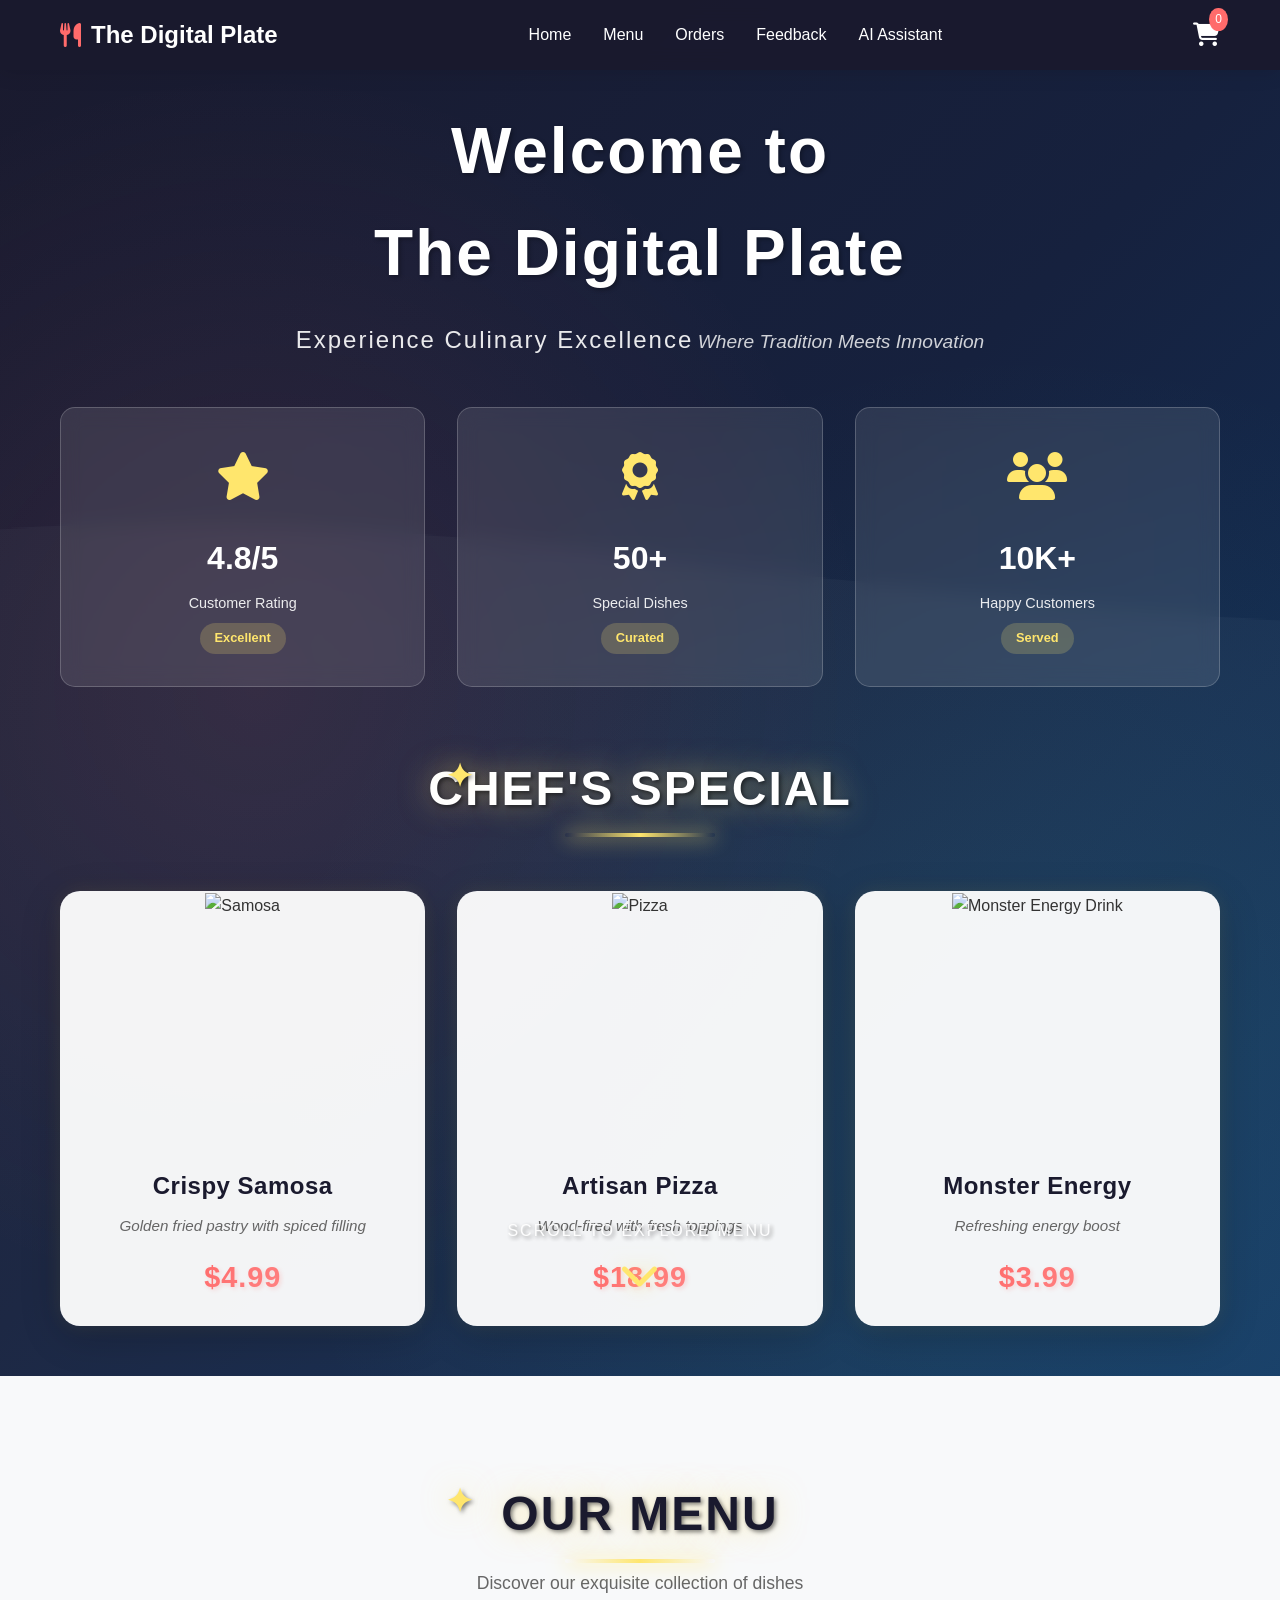
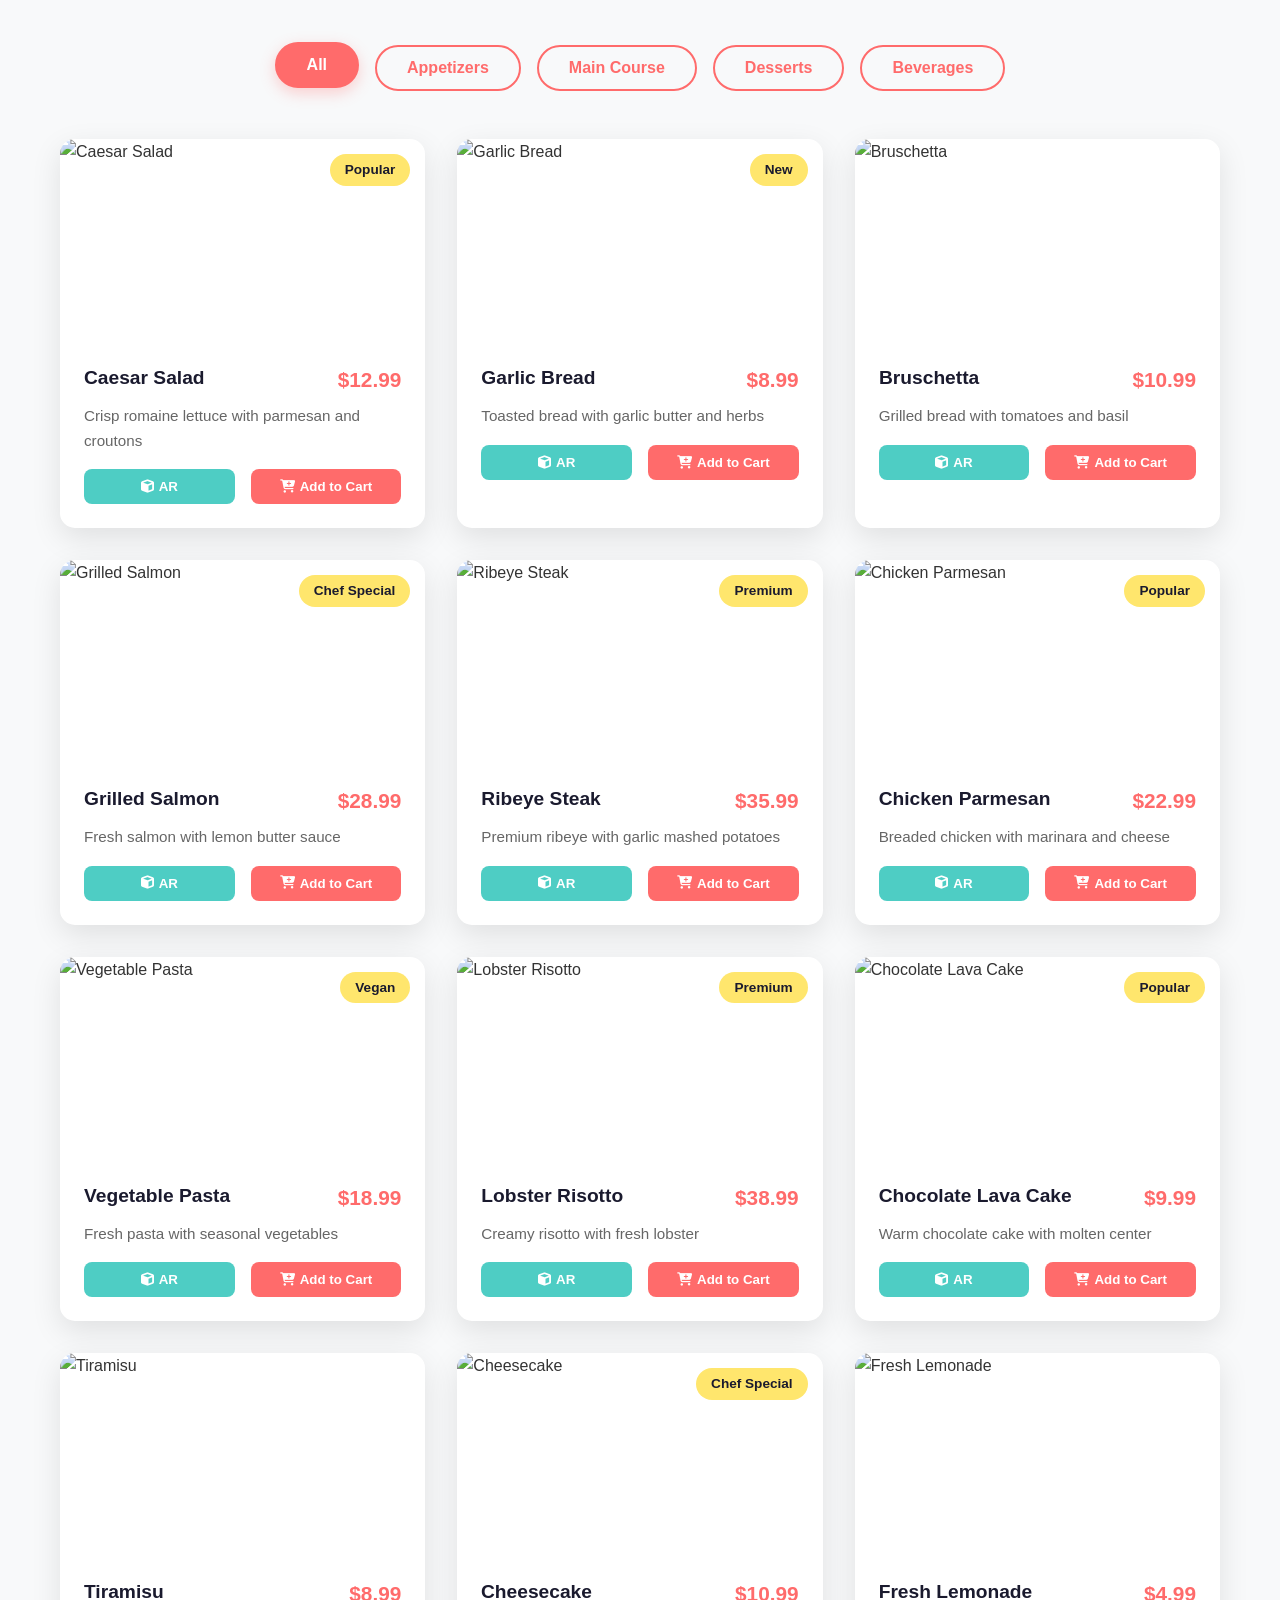
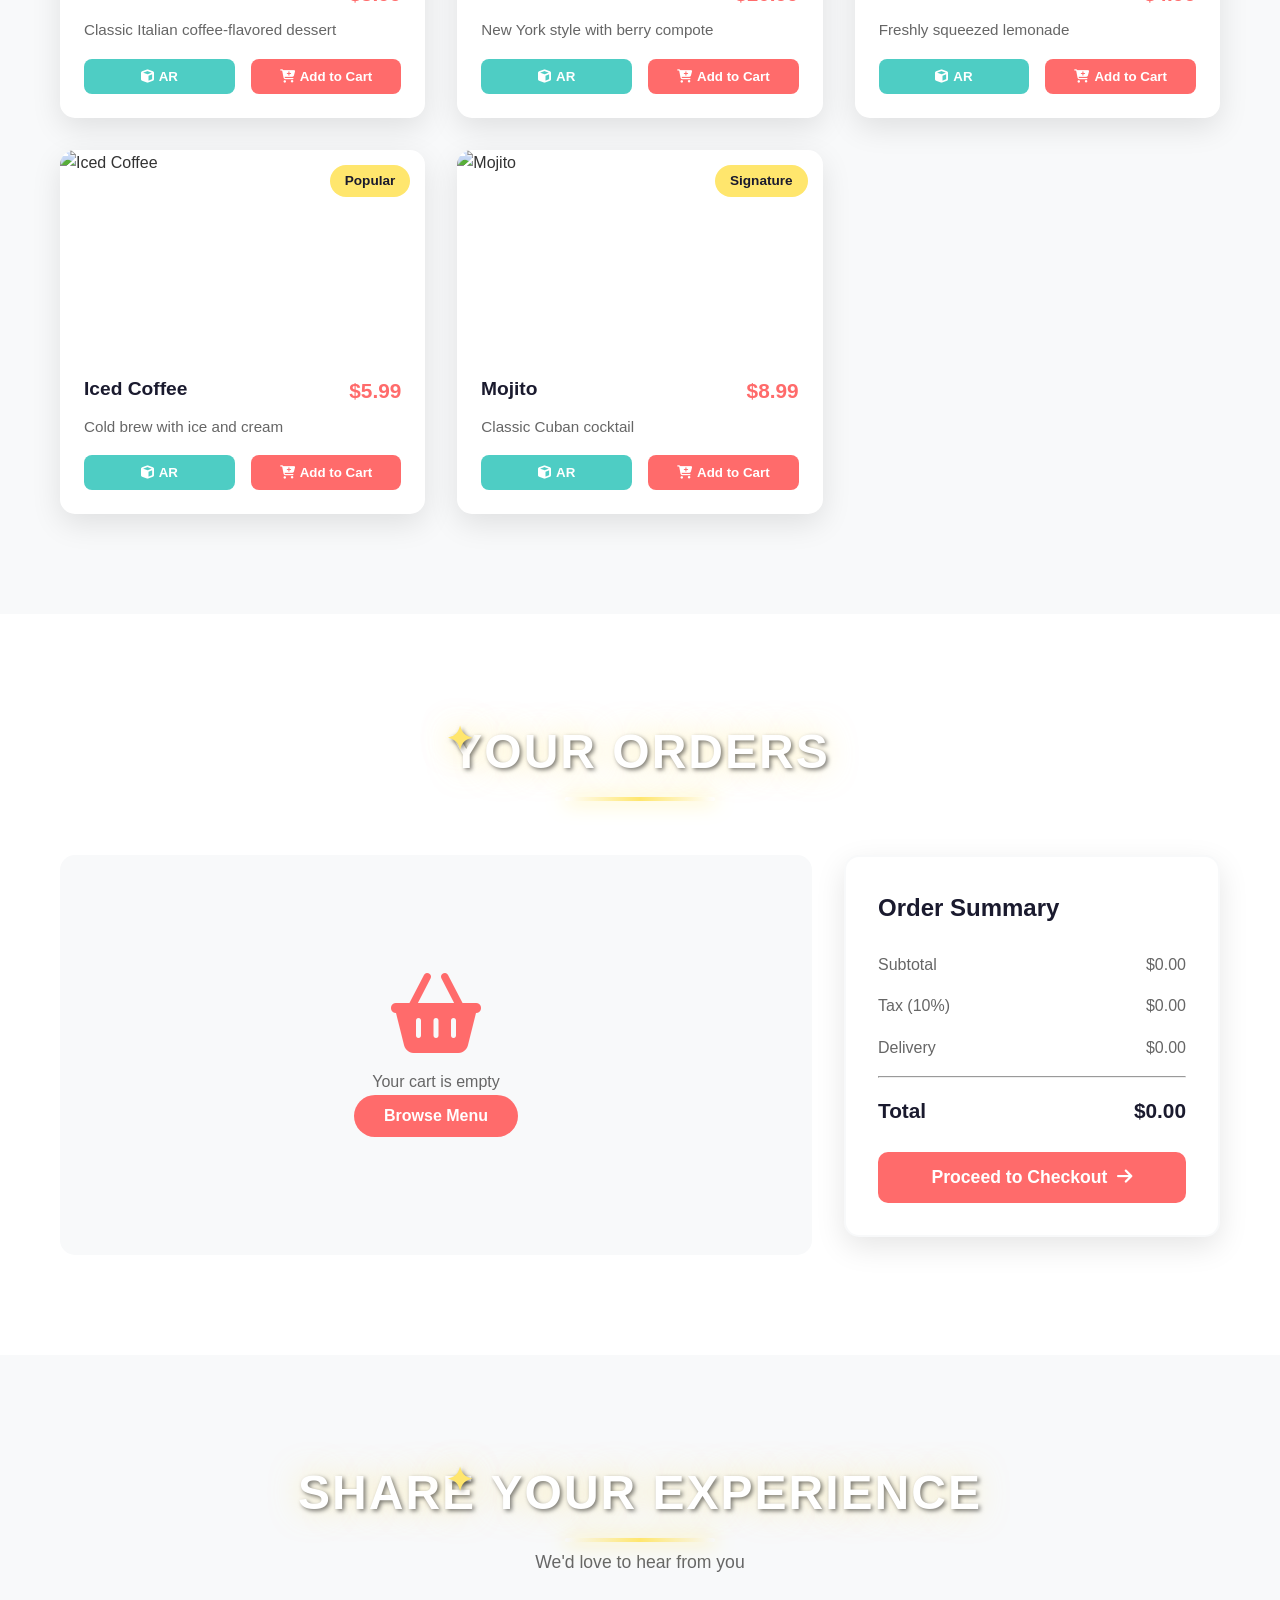
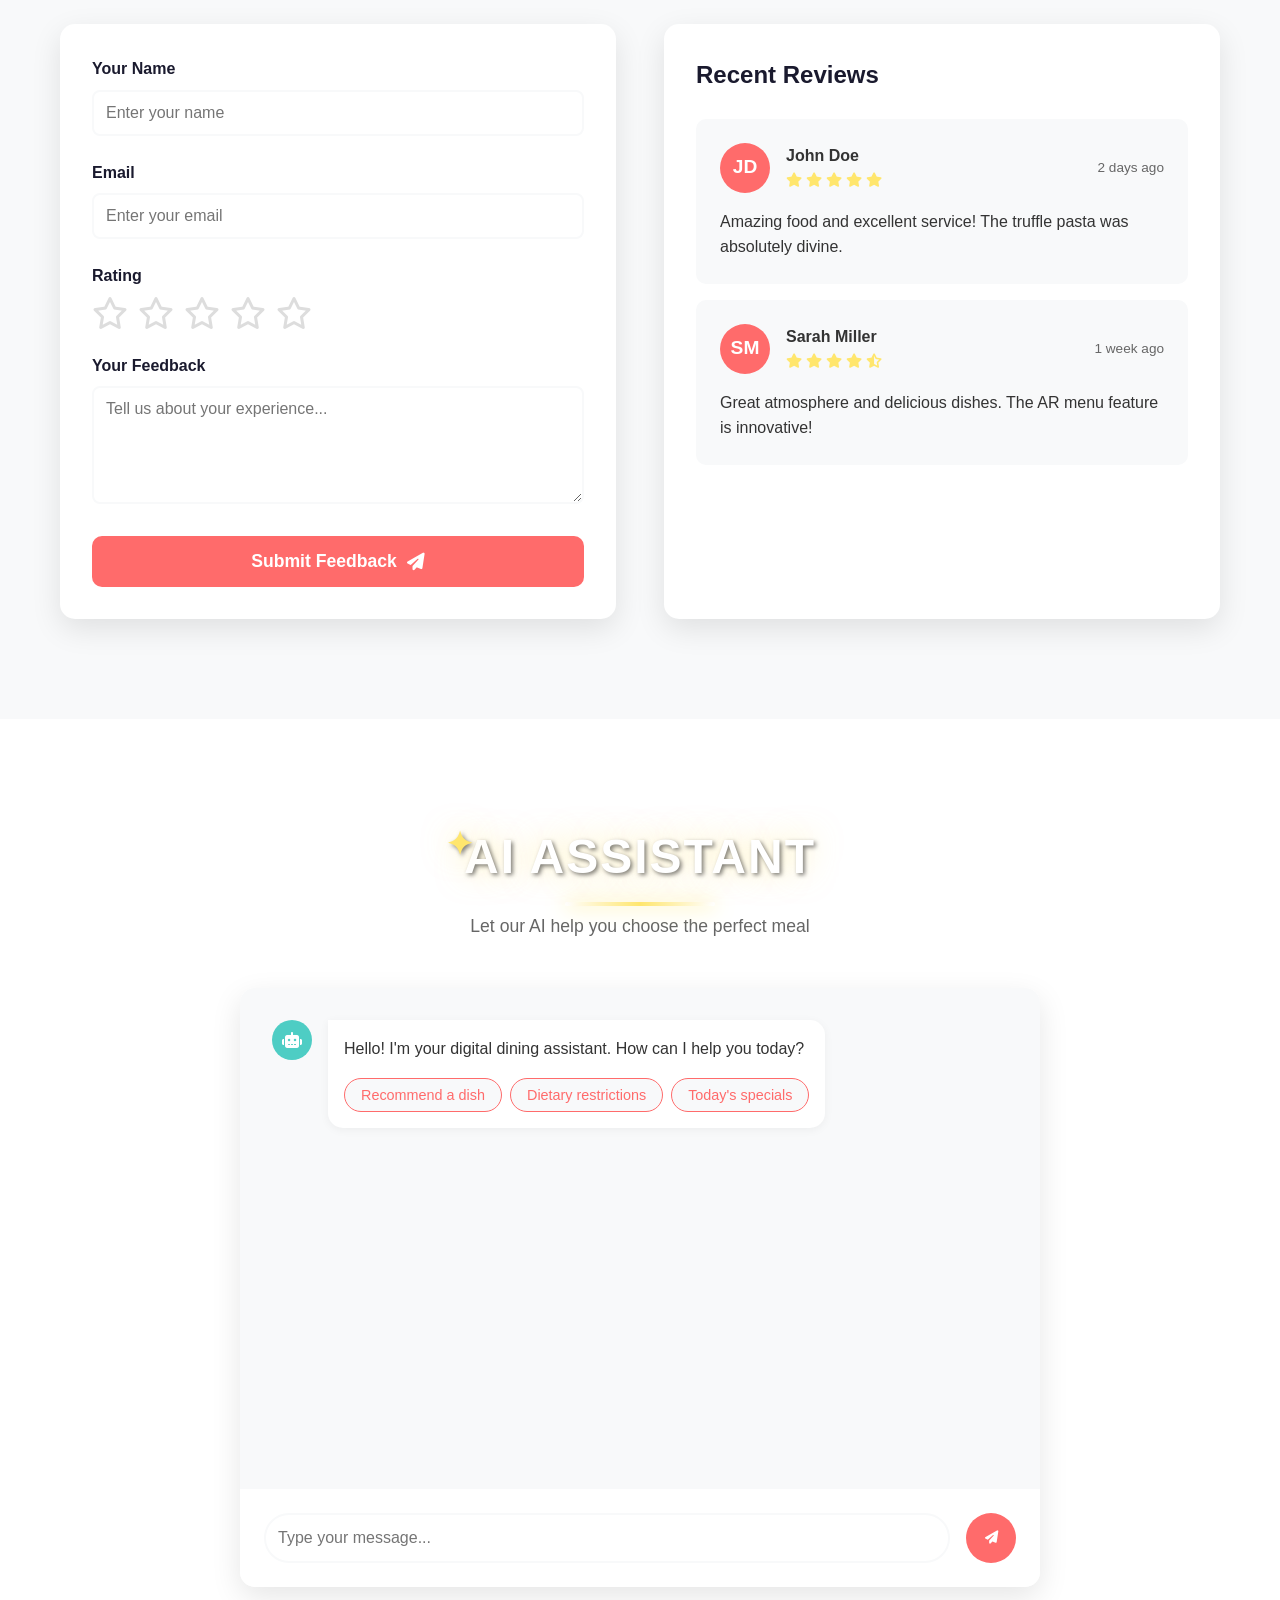
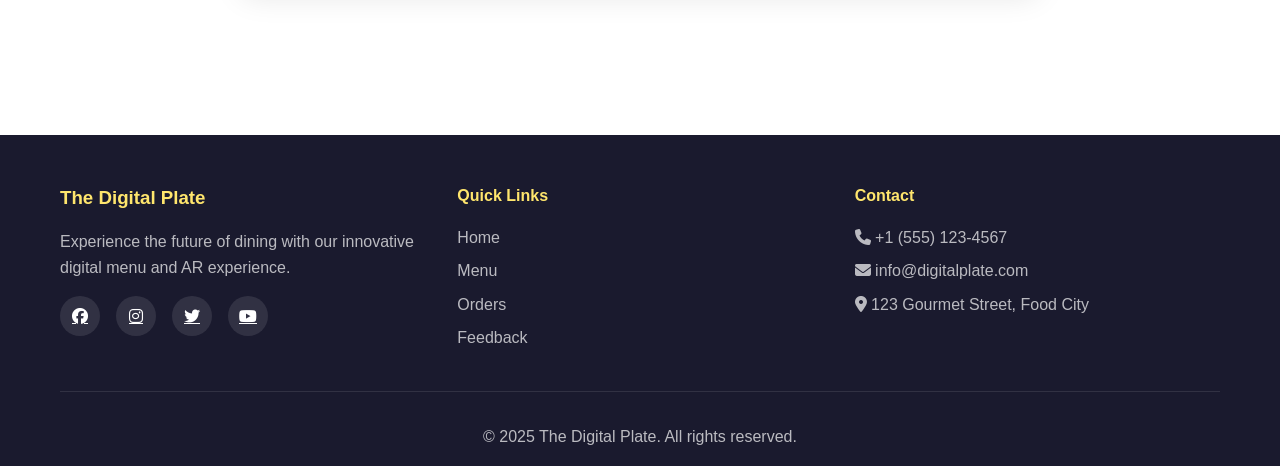
==== frontend/index.html @ 58ae4984 "UI created" ====
<!DOCTYPE html>
<html lang="en">
<head>
    <meta charset="UTF-8">
    <meta name="viewport" content="width=device-width, initial-scale=1.0">
    <title>The Digital Plate - Premium Dining Experience</title>
    <link rel="stylesheet" href="styles.css">
    <link rel="stylesheet" href="https://cdnjs.cloudflare.com/ajax/libs/font-awesome/6.4.0/css/all.min.css">
</head>
<body>
    <!-- Navigation -->
    <nav class="navbar">
        <div class="nav-container">
            <div class="logo">
                <i class="fas fa-utensils"></i>
                <span>The Digital Plate</span>
            </div>
            <ul class="nav-menu">
                <li><a href="#home" class="nav-link">Home</a></li>
                <li><a href="#menu" class="nav-link">Menu</a></li>
                <li><a href="#order" class="nav-link">Orders</a></li>
                <li><a href="#feedback" class="nav-link">Feedback</a></li>
                <li><a href="#ai-agent" class="nav-link">AI Assistant</a></li>
            </ul>
            <div class="cart-icon">
                <i class="fas fa-shopping-cart"></i>
                <span class="cart-count">0</span>
            </div>
        </div>
    </nav>

    <!-- Hero Section -->
    <section id="home" class="hero-section">
        <div class="hero-overlay"></div>
        <div class="hero-content">
            <h1 class="hero-title">
                <span class="text-reveal">Welcome to</span>
                <span class="text-reveal delay-1">The Digital Plate</span>
            </h1>
            <p class="hero-subtitle text-reveal delay-2">Experience Culinary Excellence</p>
            <p class="hero-tagline text-reveal delay-3">Where Tradition Meets Innovation</p>
            
            <!-- Hotel Info Cards -->
            <div class="info-cards">
                <div class="info-card fade-in-up delay-4">
                    <div class="info-icon">
                        <i class="fas fa-star"></i>
                    </div>
                    <h3>4.8/5</h3>
                    <p>Customer Rating</p>
                    <span class="info-badge">Excellent</span>
                </div>
                <div class="info-card fade-in-up delay-5">
                    <div class="info-icon">
                        <i class="fas fa-award"></i>
                    </div>
                    <h3>50+</h3>
                    <p>Special Dishes</p>
                    <span class="info-badge">Curated</span>
                </div>
                <div class="info-card fade-in-up delay-6">
                    <div class="info-icon">
                        <i class="fas fa-users"></i>
                    </div>
                    <h3>10K+</h3>
                    <p>Happy Customers</p>
                    <span class="info-badge">Served</span>
                </div>
            </div>

            <!-- Special Dishes Showcase -->
            <div class="special-dishes">
                <h2 class="section-title fade-in">Chef's Special</h2>
                <div class="dishes-grid">
                    <div class="dish-card special-card">
                        <div class="dish-image">
                            <img src="images/samosa.jpg" alt="Samosa">
                            <div class="dish-overlay">
                                <button class="btn-view-ar">
                                    <i class="fas fa-cube"></i> View in AR
                                </button>
                            </div>
                        </div>
                        <div class="dish-info">
                            <h3>Crispy Samosa</h3>
                            <p>Golden fried pastry with spiced filling</p>
                            <span class="price">$4.99</span>
                        </div>
                    </div>
                    <div class="dish-card special-card">
                        <div class="dish-image">
                            <img src="images/pizza.jpg" alt="Pizza">
                            <div class="dish-overlay">
                                <button class="btn-view-ar">
                                    <i class="fas fa-cube"></i> View in AR
                                </button>
                            </div>
                        </div>
                        <div class="dish-info">
                            <h3>Artisan Pizza</h3>
                            <p>Wood-fired with fresh toppings</p>
                            <span class="price">$18.99</span>
                        </div>
                    </div>
                    <div class="dish-card special-card">
                        <div class="dish-image">
                            <img src="images/Monster_Energy_Drink.jpg" alt="Monster Energy Drink">
                            <div class="dish-overlay">
                                <button class="btn-view-ar">
                                    <i class="fas fa-cube"></i> View in AR
                                </button>
                            </div>
                        </div>
                        <div class="dish-info">
                            <h3>Monster Energy</h3>
                            <p>Refreshing energy boost</p>
                            <span class="price">$3.99</span>
                        </div>
                    </div>
                </div>
            </div>

            <div class="scroll-indicator">
                <span>Scroll to explore menu</span>
                <i class="fas fa-chevron-down"></i>
            </div>
        </div>
    </section>

    <!-- Menu Section -->
    <section id="menu" class="menu-section">
        <div class="container">
            <h2 class="section-title">Our Menu</h2>
            <p class="section-subtitle">Discover our exquisite collection of dishes</p>

            <!-- Menu Categories -->
            <div class="menu-categories">
                <button class="category-btn active" data-category="all">All</button>
                <button class="category-btn" data-category="appetizers">Appetizers</button>
                <button class="category-btn" data-category="main">Main Course</button>
                <button class="category-btn" data-category="desserts">Desserts</button>
                <button class="category-btn" data-category="beverages">Beverages</button>
            </div>

            <!-- Menu Items Grid -->
            <div class="menu-grid" id="menuGrid">
                <!-- Menu items will be populated by JavaScript -->
            </div>
        </div>
    </section>

    <!-- Orders Section -->
    <section id="order" class="order-section">
        <div class="container">
            <h2 class="section-title">Your Orders</h2>
            <div class="orders-container">
                <div class="cart-items" id="cartItems">
                    <div class="empty-cart">
                        <i class="fas fa-shopping-basket"></i>
                        <p>Your cart is empty</p>
                        <button class="btn-primary" onclick="scrollToSection('menu')">Browse Menu</button>
                    </div>
                </div>
                <div class="order-summary">
                    <h3>Order Summary</h3>
                    <div class="summary-item">
                        <span>Subtotal</span>
                        <span id="subtotal">$0.00</span>
                    </div>
                    <div class="summary-item">
                        <span>Tax (10%)</span>
                        <span id="tax">$0.00</span>
                    </div>
                    <div class="summary-item">
                        <span>Delivery</span>
                        <span id="delivery">$5.00</span>
                    </div>
                    <hr>
                    <div class="summary-total">
                        <span>Total</span>
                        <span id="total">$0.00</span>
                    </div>
                    <button class="btn-checkout">
                        <span>Proceed to Checkout</span>
                        <i class="fas fa-arrow-right"></i>
                    </button>
                </div>
            </div>
        </div>
    </section>

    <!-- Feedback Section -->
    <section id="feedback" class="feedback-section">
        <div class="container">
            <h2 class="section-title">Share Your Experience</h2>
            <p class="section-subtitle">We'd love to hear from you</p>

            <div class="feedback-container">
                <form class="feedback-form" id="feedbackForm">
                    <div class="form-group">
                        <label>Your Name</label>
                        <input type="text" placeholder="Enter your name" required>
                    </div>
                    <div class="form-group">
                        <label>Email</label>
                        <input type="email" placeholder="Enter your email" required>
                    </div>
                    <div class="form-group">
                        <label>Rating</label>
                        <div class="star-rating">
                            <i class="far fa-star" data-rating="1"></i>
                            <i class="far fa-star" data-rating="2"></i>
                            <i class="far fa-star" data-rating="3"></i>
                            <i class="far fa-star" data-rating="4"></i>
                            <i class="far fa-star" data-rating="5"></i>
                        </div>
                    </div>
                    <div class="form-group">
                        <label>Your Feedback</label>
                        <textarea rows="5" placeholder="Tell us about your experience..." required></textarea>
                    </div>
                    <button type="submit" class="btn-submit">
                        <span>Submit Feedback</span>
                        <i class="fas fa-paper-plane"></i>
                    </button>
                </form>

                <div class="reviews-container">
                    <h3>Recent Reviews</h3>
                    <div class="review-card">
                        <div class="review-header">
                            <div class="reviewer-info">
                                <div class="avatar">JD</div>
                                <div>
                                    <h4>John Doe</h4>
                                    <div class="review-stars">
                                        <i class="fas fa-star"></i>
                                        <i class="fas fa-star"></i>
                                        <i class="fas fa-star"></i>
                                        <i class="fas fa-star"></i>
                                        <i class="fas fa-star"></i>
                                    </div>
                                </div>
                            </div>
                            <span class="review-date">2 days ago</span>
                        </div>
                        <p>Amazing food and excellent service! The truffle pasta was absolutely divine.</p>
                    </div>
                    <div class="review-card">
                        <div class="review-header">
                            <div class="reviewer-info">
                                <div class="avatar">SM</div>
                                <div>
                                    <h4>Sarah Miller</h4>
                                    <div class="review-stars">
                                        <i class="fas fa-star"></i>
                                        <i class="fas fa-star"></i>
                                        <i class="fas fa-star"></i>
                                        <i class="fas fa-star"></i>
                                        <i class="fas fa-star-half-alt"></i>
                                    </div>
                                </div>
                            </div>
                            <span class="review-date">1 week ago</span>
                        </div>
                        <p>Great atmosphere and delicious dishes. The AR menu feature is innovative!</p>
                    </div>
                </div>
            </div>
        </div>
    </section>

    <!-- AI Agent Section -->
    <section id="ai-agent" class="ai-section">
        <div class="container">
            <h2 class="section-title">AI Assistant</h2>
            <p class="section-subtitle">Let our AI help you choose the perfect meal</p>

            <div class="chat-container">
                <div class="chat-messages" id="chatMessages">
                    <div class="message bot-message">
                        <div class="message-avatar">
                            <i class="fas fa-robot"></i>
                        </div>
                        <div class="message-content">
                            <p>Hello! I'm your digital dining assistant. How can I help you today?</p>
                            <div class="quick-actions">
                                <button class="quick-btn">Recommend a dish</button>
                                <button class="quick-btn">Dietary restrictions</button>
                                <button class="quick-btn">Today's specials</button>
                            </div>
                        </div>
                    </div>
                </div>
                <div class="chat-input-container">
                    <input type="text" id="chatInput" placeholder="Type your message...">
                    <button class="btn-send" id="btnSend">
                        <i class="fas fa-paper-plane"></i>
                    </button>
                </div>
            </div>
        </div>
    </section>

    <!-- Footer -->
    <footer class="footer">
        <div class="container">
            <div class="footer-content">
                <div class="footer-section">
                    <h3>The Digital Plate</h3>
                    <p>Experience the future of dining with our innovative digital menu and AR experience.</p>
                    <div class="social-links">
                        <a href="#"><i class="fab fa-facebook"></i></a>
                        <a href="#"><i class="fab fa-instagram"></i></a>
                        <a href="#"><i class="fab fa-twitter"></i></a>
                        <a href="#"><i class="fab fa-youtube"></i></a>
                    </div>
                </div>
                <div class="footer-section">
                    <h4>Quick Links</h4>
                    <ul>
                        <li><a href="#home">Home</a></li>
                        <li><a href="#menu">Menu</a></li>
                        <li><a href="#order">Orders</a></li>
                        <li><a href="#feedback">Feedback</a></li>
                    </ul>
                </div>
                <div class="footer-section">
                    <h4>Contact</h4>
                    <p><i class="fas fa-phone"></i> +1 (555) 123-4567</p>
                    <p><i class="fas fa-envelope"></i> info@digitalplate.com</p>
                    <p><i class="fas fa-map-marker-alt"></i> 123 Gourmet Street, Food City</p>
                </div>
            </div>
            <div class="footer-bottom">
                <p>&copy; 2025 The Digital Plate. All rights reserved.</p>
            </div>
        </div>
    </footer>

    <!-- Modal for AR View -->
    <div class="modal" id="arModal">
        <div class="modal-content">
            <span class="close-modal">&times;</span>
            <h2>AR Environment</h2>
            <div class="ar-container">
                <div class="ar-placeholder">
                    <i class="fas fa-cube"></i>
                    <p>AR Experience Coming Soon</p>
                    <p class="ar-note">View this dish in 3D using your device camera</p>
                    <button class="btn-primary">Enable Camera Access</button>
                </div>
            </div>
        </div>
    </div>

    <script src="script.js"></script>
</body>
</html>
---- frontend/styles.css ----
/* ===== CSS VARIABLES ===== */
:root {
    --primary-color: #ff6b6b;
    --secondary-color: #4ecdc4;
    --accent-color: #ffe66d;
    --dark-color: #1a1a2e;
    --light-color: #f8f9fa;
    --text-color: #333;
    --text-light: #666;
    --border-radius: 15px;
    --transition: all 0.3s cubic-bezier(0.4, 0, 0.2, 1);
    --box-shadow: 0 10px 30px rgba(0, 0, 0, 0.1);
    --hover-shadow: 0 15px 40px rgba(0, 0, 0, 0.15);
}

/* ===== RESET & BASE STYLES ===== */
* {
    margin: 0;
    padding: 0;
    box-sizing: border-box;
}

body {
    font-family: 'Segoe UI', Tahoma, Geneva, Verdana, sans-serif;
    color: var(--text-color);
    line-height: 1.6;
    overflow-x: hidden;
    scroll-behavior: smooth;
}

.container {
    max-width: 1200px;
    margin: 0 auto;
    padding: 0 20px;
}

/* ===== NAVIGATION ===== */
.navbar {
    position: fixed;
    top: 0;
    width: 100%;
    background: rgba(26, 26, 46, 0.95);
    backdrop-filter: blur(10px);
    z-index: 1000;
    padding: 1rem 0;
    box-shadow: 0 2px 20px rgba(0, 0, 0, 0.1);
    transition: var(--transition);
}

.navbar.scrolled {
    padding: 0.5rem 0;
    box-shadow: 0 5px 30px rgba(0, 0, 0, 0.2);
}

.nav-container {
    max-width: 1200px;
    margin: 0 auto;
    padding: 0 20px;
    display: flex;
    justify-content: space-between;
    align-items: center;
}

.logo {
    display: flex;
    align-items: center;
    gap: 10px;
    font-size: 1.5rem;
    font-weight: bold;
    color: white;
    cursor: pointer;
    transition: var(--transition);
}

.logo i {
    color: var(--primary-color);
    animation: rotate 3s infinite ease-in-out;
}

@keyframes rotate {
    0%, 100% { transform: rotate(0deg); }
    50% { transform: rotate(15deg); }
}

.logo:hover {
    transform: scale(1.05);
}

.nav-menu {
    display: flex;
    list-style: none;
    gap: 2rem;
}

.nav-link {
    color: white;
    text-decoration: none;
    font-weight: 500;
    position: relative;
    padding: 5px 0;
    transition: var(--transition);
}

.nav-link::after {
    content: '';
    position: absolute;
    bottom: 0;
    left: 0;
    width: 0;
    height: 2px;
    background: var(--primary-color);
    transition: width 0.3s ease;
}

.nav-link:hover {
    color: var(--primary-color);
}

.nav-link:hover::after {
    width: 100%;
}

.cart-icon {
    position: relative;
    color: white;
    font-size: 1.5rem;
    cursor: pointer;
    transition: var(--transition);
}

.cart-icon:hover {
    color: var(--primary-color);
    transform: scale(1.1);
}

.cart-count {
    position: absolute;
    top: -8px;
    right: -8px;
    background: var(--primary-color);
    color: white;
    font-size: 0.75rem;
    padding: 2px 6px;
    border-radius: 50%;
    animation: pulse 2s infinite;
}

@keyframes pulse {
    0%, 100% { transform: scale(1); }
    50% { transform: scale(1.1); }
}

/* ===== HERO SECTION ===== */
.hero-section {
    min-height: 100vh;
    background: linear-gradient(135deg, #1a1a2e 0%, #16213e 50%, #0f3460 100%);
    position: relative;
    display: flex;
    align-items: center;
    justify-content: center;
    padding: 100px 20px 50px;
    overflow: hidden;
}

.hero-section::before {
    content: '';
    position: absolute;
    top: 0;
    left: 0;
    right: 0;
    bottom: 0;
    background: url('data:image/svg+xml,<svg xmlns="http://www.w3.org/2000/svg" viewBox="0 0 1440 320"><path fill="%23ffffff" fill-opacity="0.03" d="M0,96L48,112C96,128,192,160,288,160C384,160,480,128,576,122.7C672,117,768,139,864,144C960,149,1056,139,1152,122.7C1248,107,1344,85,1392,74.7L1440,64L1440,320L1392,320C1344,320,1248,320,1152,320C1056,320,960,320,864,320C768,320,672,320,576,320C480,320,384,320,288,320C192,320,96,320,48,320L0,320Z"></path></svg>');
    background-size: cover;
    background-position: bottom;
    animation: wave 15s ease-in-out infinite;
    pointer-events: none;
}

@keyframes wave {
    0%, 100% { transform: translateX(0); }
    50% { transform: translateX(-50px); }
}

.hero-overlay {
    position: absolute;
    top: 0;
    left: 0;
    right: 0;
    bottom: 0;
    background: radial-gradient(circle at 20% 50%, rgba(255, 107, 107, 0.1) 0%, transparent 50%),
                radial-gradient(circle at 80% 80%, rgba(78, 205, 196, 0.1) 0%, transparent 50%);
}

.hero-content {
    position: relative;
    z-index: 1;
    text-align: center;
    max-width: 1200px;
    width: 100%;
}

.hero-title {
    font-size: 4rem;
    font-weight: 800;
    color: white;
    margin-bottom: 1rem;
    text-shadow: 2px 2px 4px rgba(0, 0, 0, 0.3);
    letter-spacing: 2px;
}

.hero-title span {
    display: block;
}

.hero-subtitle {
    font-size: 1.5rem;
    color: rgba(255, 255, 255, 0.9);
    margin-bottom: 3rem;
    font-weight: 300;
    letter-spacing: 2px;
}

.hero-tagline {
    font-size: 1.2rem;
    color: rgba(255, 255, 255, 0.8);
    margin-bottom: 3rem;
    font-weight: 400;
    font-style: italic;
}

/* Text Reveal Animation */
.text-reveal {
    display: inline-block;
    opacity: 0;
    animation: revealText 0.8s ease forwards;
}

.delay-1 { animation-delay: 0.2s; }
.delay-2 { animation-delay: 0.4s; }
.delay-3 { animation-delay: 0.6s; }
.delay-4 { animation-delay: 0.8s; }
.delay-5 { animation-delay: 1s; }
.delay-6 { animation-delay: 1.2s; }

@keyframes revealText {
    from {
        opacity: 0;
        transform: translateY(30px);
    }
    to {
        opacity: 1;
        transform: translateY(0);
    }
}

@keyframes revealText {
    from {
        opacity: 0;
        transform: translateY(30px);
    }
    to {
        opacity: 1;
        transform: translateY(0);
    }
}

/* Info Cards */
.info-cards {
    display: grid;
    grid-template-columns: repeat(auto-fit, minmax(200px, 1fr));
    gap: 2rem;
    margin-bottom: 4rem;
    padding: 0 20px;
}

.info-card {
    background: rgba(255, 255, 255, 0.1);
    backdrop-filter: blur(10px);
    border: 1px solid rgba(255, 255, 255, 0.2);
    padding: 2rem;
    border-radius: 15px;
    text-align: center;
    color: white;
    transition: var(--transition);
    cursor: pointer;
}

.info-card:hover {
    transform: translateY(-10px);
    background: rgba(255, 255, 255, 0.15);
    box-shadow: 0 10px 30px rgba(0, 0, 0, 0.3);
}

.info-icon {
    font-size: 3rem;
    margin-bottom: 1rem;
    color: var(--accent-color);
}

.info-card h3 {
    font-size: 2rem;
    margin-bottom: 0.5rem;
    font-weight: 700;
}

.info-card p {
    font-size: 0.9rem;
    opacity: 0.9;
}

.info-badge {
    display: inline-block;
    margin-top: 0.5rem;
    padding: 5px 15px;
    background: rgba(255, 230, 109, 0.2);
    border-radius: 20px;
    font-size: 0.8rem;
    font-weight: 600;
    color: var(--accent-color);
}

.fade-in {
    opacity: 0;
    animation: fadeIn 1s ease forwards;
}

@keyframes fadeIn {
    to { opacity: 1; }
}

.fade-in-up {
    opacity: 0;
    animation: fadeInUp 0.8s ease forwards;
}

@keyframes fadeInUp {
    from {
        opacity: 0;
        transform: translateY(50px);
    }
    to {
        opacity: 1;
        transform: translateY(0);
    }
}

/* Special Dishes */
.special-dishes {
    margin-top: 4rem;
}

.section-title {
    font-size: 3rem;
    text-align: center;
    margin-bottom: 1rem;
    color: white;
    position: relative;
    display: inline-block;
    width: 100%;
    font-weight: 800;
    letter-spacing: 2px;
    text-transform: uppercase;
    text-shadow: 
        2px 2px 4px rgba(0, 0, 0, 0.5),
        0 0 30px rgba(255, 230, 109, 0.5);
}

.section-title::after {
    content: '';
    position: absolute;
    bottom: -10px;
    left: 50%;
    transform: translateX(-50%);
    width: 150px;
    height: 4px;
    background: linear-gradient(90deg, transparent, var(--accent-color), transparent);
    border-radius: 2px;
    box-shadow: 0 0 20px var(--accent-color);
}

.section-title::before {
    content: '✦';
    position: absolute;
    left: 50%;
    transform: translateX(-50%) translateX(-180px);
    color: var(--accent-color);
    font-size: 2rem;
    animation: sparkle 2s infinite;
}

@keyframes sparkle {
    0%, 100% { opacity: 1; transform: translateX(-50%) translateX(-180px) scale(1); }
    50% { opacity: 0.5; transform: translateX(-50%) translateX(-180px) scale(1.2); }
}

.fade-in {
    opacity: 0;
    animation: fadeIn 1s ease forwards;
}

@keyframes fadeIn {
    to { opacity: 1; }
}

.dishes-grid {
    display: grid;
    grid-template-columns: repeat(auto-fit, minmax(300px, 1fr));
    gap: 2rem;
    margin-top: 3rem;
    padding: 0 20px;
}

.dish-card {
    background: rgba(255, 255, 255, 0.95);
    border-radius: 20px;
    overflow: hidden;
    box-shadow: 
        0 10px 40px rgba(0, 0, 0, 0.2),
        0 0 20px rgba(255, 230, 109, 0.1);
    transition: var(--transition);
    cursor: pointer;
    position: relative;
    border: 2px solid transparent;
}

.dish-card::before {
    content: '';
    position: absolute;
    top: 0;
    left: 0;
    right: 0;
    bottom: 0;
    background: linear-gradient(135deg, rgba(255, 107, 107, 0.1), rgba(78, 205, 196, 0.1));
    opacity: 0;
    transition: var(--transition);
    z-index: 1;
    pointer-events: none;
}

.dish-card:hover::before {
    opacity: 1;
}

.dish-card:hover {
    transform: translateY(-15px) scale(1.03);
    box-shadow: 
        0 25px 60px rgba(0, 0, 0, 0.3),
        0 0 40px rgba(255, 230, 109, 0.3),
        inset 0 0 20px rgba(255, 255, 255, 0.5);
    border-color: rgba(255, 230, 109, 0.5);
}

.dish-image {
    position: relative;
    overflow: hidden;
    height: 250px;
}

.dish-image img {
    width: 100%;
    height: 100%;
    object-fit: cover;
    transition: transform 0.5s ease;
}

.dish-card:hover .dish-image img {
    transform: scale(1.1);
}

.dish-overlay {
    position: absolute;
    top: 0;
    left: 0;
    right: 0;
    bottom: 0;
    background: rgba(0, 0, 0, 0.7);
    display: flex;
    align-items: center;
    justify-content: center;
    opacity: 0;
    transition: var(--transition);
}

.dish-card:hover .dish-overlay {
    opacity: 1;
}

.btn-view-ar {
    background: linear-gradient(135deg, var(--primary-color), #ff8787);
    color: white;
    border: none;
    padding: 14px 28px;
    border-radius: 30px;
    font-size: 1.1rem;
    font-weight: 600;
    cursor: pointer;
    display: flex;
    align-items: center;
    gap: 10px;
    transition: var(--transition);
    transform: translateY(20px);
    box-shadow: 
        0 5px 20px rgba(255, 107, 107, 0.4),
        inset 0 0 10px rgba(255, 255, 255, 0.2);
    letter-spacing: 1px;
    text-transform: uppercase;
    position: relative;
    overflow: hidden;
}

.btn-view-ar::before {
    content: '';
    position: absolute;
    top: 50%;
    left: 50%;
    width: 0;
    height: 0;
    border-radius: 50%;
    background: rgba(255, 255, 255, 0.3);
    transform: translate(-50%, -50%);
    transition: width 0.6s, height 0.6s;
}

.btn-view-ar:hover::before {
    width: 300px;
    height: 300px;
}

.dish-card:hover .btn-view-ar {
    transform: translateY(0);
}

.btn-view-ar:hover {
    background: linear-gradient(135deg, var(--secondary-color), #6ee7e0);
    transform: scale(1.1) translateY(0);
    box-shadow: 
        0 8px 30px rgba(78, 205, 196, 0.5),
        inset 0 0 15px rgba(255, 255, 255, 0.3);
}

.btn-view-ar i {
    animation: rotate3d 3s infinite ease-in-out;
    font-size: 1.2rem;
}

.dish-info {
    padding: 1.5rem;
    position: relative;
    z-index: 2;
}

.dish-info h3 {
    font-size: 1.5rem;
    margin-bottom: 0.5rem;
    color: var(--dark-color);
    font-weight: 700;
    letter-spacing: 0.5px;
    text-transform: capitalize;
}

.dish-info p {
    color: var(--text-light);
    margin-bottom: 1rem;
    font-size: 0.95rem;
    line-height: 1.6;
    font-style: italic;
}

.price {
    font-size: 1.8rem;
    font-weight: 800;
    background: linear-gradient(135deg, var(--primary-color), #ff8787);
    -webkit-background-clip: text;
    -webkit-text-fill-color: transparent;
    background-clip: text;
    display: inline-block;
    text-shadow: 2px 2px 4px rgba(255, 107, 107, 0.2);
    letter-spacing: 1px;
}

/* Scroll Indicator */
.scroll-indicator {
    position: absolute;
    bottom: 30px;
    left: 50%;
    transform: translateX(-50%);
    text-align: center;
    color: white;
    animation: bounce 2s infinite;
    z-index: 10;
}

.scroll-indicator span {
    display: block;
    margin-bottom: 10px;
    font-size: 1rem;
    font-weight: 500;
    letter-spacing: 2px;
    text-transform: uppercase;
    text-shadow: 2px 2px 4px rgba(0, 0, 0, 0.5);
    opacity: 0.9;
}

.scroll-indicator i {
    font-size: 2.5rem;
    color: var(--accent-color);
    filter: drop-shadow(0 0 10px rgba(255, 230, 109, 0.6));
    animation: bounce 2s infinite, glow 2s infinite alternate;
}

@keyframes bounce {
    0%, 100% { transform: translateX(-50%) translateY(0); }
    50% { transform: translateX(-50%) translateY(-15px); }
}

@keyframes glow {
    0% { filter: drop-shadow(0 0 10px rgba(255, 230, 109, 0.6)); }
    100% { filter: drop-shadow(0 0 25px rgba(255, 230, 109, 1)); }
}

/* ===== MENU SECTION ===== */
.menu-section {
    padding: 100px 20px;
    background: var(--light-color);
}

.menu-section .section-title {
    color: var(--dark-color);
}

.section-subtitle {
    text-align: center;
    color: var(--text-light);
    font-size: 1.1rem;
    margin-bottom: 3rem;
}

.menu-categories {
    display: flex;
    justify-content: center;
    flex-wrap: wrap;
    gap: 1rem;
    margin-bottom: 3rem;
}

.category-btn {
    padding: 12px 30px;
    border: 2px solid var(--primary-color);
    background: transparent;
    color: var(--primary-color);
    border-radius: 25px;
    font-size: 1rem;
    font-weight: 600;
    cursor: pointer;
    transition: var(--transition);
}

.category-btn:hover,
.category-btn.active {
    background: var(--primary-color);
    color: white;
    transform: translateY(-3px);
    box-shadow: 0 5px 15px rgba(255, 107, 107, 0.3);
}

.menu-grid {
    display: grid;
    grid-template-columns: repeat(auto-fill, minmax(300px, 1fr));
    gap: 2rem;
}

.menu-item {
    background: white;
    border-radius: var(--border-radius);
    overflow: hidden;
    box-shadow: var(--box-shadow);
    transition: var(--transition);
    opacity: 0;
    transform: translateY(30px);
    animation: slideUp 0.5s ease forwards;
}

@keyframes slideUp {
    to {
        opacity: 1;
        transform: translateY(0);
    }
}

.menu-item:hover {
    transform: translateY(-10px);
    box-shadow: var(--hover-shadow);
}

.menu-item-image {
    position: relative;
    height: 200px;
    overflow: hidden;
}

.menu-item-image img {
    width: 100%;
    height: 100%;
    object-fit: cover;
    transition: transform 0.5s ease;
}

.menu-item:hover .menu-item-image img {
    transform: scale(1.1) rotate(2deg);
}

.menu-item-badge {
    position: absolute;
    top: 15px;
    right: 15px;
    background: var(--accent-color);
    color: var(--dark-color);
    padding: 5px 15px;
    border-radius: 20px;
    font-size: 0.85rem;
    font-weight: bold;
}

.menu-item-content {
    padding: 1.5rem;
}

.menu-item-header {
    display: flex;
    justify-content: space-between;
    align-items: start;
    margin-bottom: 0.5rem;
}

.menu-item-title {
    font-size: 1.2rem;
    color: var(--dark-color);
}

.menu-item-price {
    font-size: 1.3rem;
    font-weight: bold;
    color: var(--primary-color);
}

.menu-item-description {
    color: var(--text-light);
    margin-bottom: 1rem;
    font-size: 0.95rem;
}

.menu-item-footer {
    display: flex;
    gap: 1rem;
}

.btn-ar,
.btn-add-cart {
    flex: 1;
    padding: 10px;
    border: none;
    border-radius: 8px;
    font-weight: 600;
    cursor: pointer;
    transition: var(--transition);
    display: flex;
    align-items: center;
    justify-content: center;
    gap: 5px;
}

.btn-ar {
    background: var(--secondary-color);
    color: white;
}

.btn-ar:hover {
    background: var(--dark-color);
    transform: scale(1.05);
}

.btn-add-cart {
    background: var(--primary-color);
    color: white;
}

.btn-add-cart:hover {
    background: var(--dark-color);
    transform: scale(1.05);
}

.btn-add-cart.added {
    background: #4caf50;
    animation: addedEffect 0.5s ease;
}

@keyframes addedEffect {
    0% { transform: scale(1); }
    50% { transform: scale(1.1); }
    100% { transform: scale(1); }
}

/* ===== ORDER SECTION ===== */
.order-section {
    padding: 100px 20px;
    background: white;
}

.orders-container {
    display: grid;
    grid-template-columns: 2fr 1fr;
    gap: 2rem;
    margin-top: 3rem;
}

.cart-items {
    background: var(--light-color);
    border-radius: var(--border-radius);
    padding: 2rem;
    min-height: 400px;
}

.empty-cart {
    display: flex;
    flex-direction: column;
    align-items: center;
    justify-content: center;
    height: 100%;
    color: var(--text-light);
}

.empty-cart i {
    font-size: 5rem;
    margin-bottom: 1rem;
    color: var(--primary-color);
    animation: swing 2s ease-in-out infinite;
}

@keyframes swing {
    0%, 100% { transform: rotate(0deg); }
    25% { transform: rotate(-10deg); }
    75% { transform: rotate(10deg); }
}

.cart-item {
    background: white;
    border-radius: 10px;
    padding: 1rem;
    margin-bottom: 1rem;
    display: flex;
    gap: 1rem;
    transition: var(--transition);
    animation: slideInLeft 0.5s ease;
}

@keyframes slideInLeft {
    from {
        opacity: 0;
        transform: translateX(-50px);
    }
    to {
        opacity: 1;
        transform: translateX(0);
    }
}

.cart-item:hover {
    transform: translateX(5px);
    box-shadow: var(--box-shadow);
}

.cart-item-image {
    width: 80px;
    height: 80px;
    border-radius: 8px;
    overflow: hidden;
}

.cart-item-image img {
    width: 100%;
    height: 100%;
    object-fit: cover;
}

.cart-item-details {
    flex: 1;
}

.cart-item-name {
    font-weight: 600;
    margin-bottom: 0.5rem;
}

.cart-item-price {
    color: var(--primary-color);
    font-weight: bold;
}

.cart-item-quantity {
    display: flex;
    align-items: center;
    gap: 1rem;
    margin-top: 0.5rem;
}

.quantity-btn {
    background: var(--primary-color);
    color: white;
    border: none;
    width: 30px;
    height: 30px;
    border-radius: 50%;
    cursor: pointer;
    transition: var(--transition);
    font-size: 1.2rem;
    display: flex;
    align-items: center;
    justify-content: center;
}

.quantity-btn:hover {
    background: var(--dark-color);
    transform: scale(1.1);
}

.btn-remove {
    background: #e74c3c;
    color: white;
    border: none;
    padding: 8px 16px;
    border-radius: 8px;
    cursor: pointer;
    transition: var(--transition);
}

.btn-remove:hover {
    background: #c0392b;
    transform: scale(1.05);
}

.order-summary {
    background: white;
    border: 2px solid var(--light-color);
    border-radius: var(--border-radius);
    padding: 2rem;
    height: fit-content;
    position: sticky;
    top: 100px;
    box-shadow: var(--box-shadow);
}

.order-summary h3 {
    font-size: 1.5rem;
    margin-bottom: 1.5rem;
    color: var(--dark-color);
}

.summary-item {
    display: flex;
    justify-content: space-between;
    margin-bottom: 1rem;
    color: var(--text-light);
}

.summary-total {
    display: flex;
    justify-content: space-between;
    font-size: 1.3rem;
    font-weight: bold;
    color: var(--dark-color);
    margin-top: 1rem;
}

.btn-checkout {
    width: 100%;
    margin-top: 1.5rem;
    padding: 15px;
    background: var(--primary-color);
    color: white;
    border: none;
    border-radius: 10px;
    font-size: 1.1rem;
    font-weight: 600;
    cursor: pointer;
    transition: var(--transition);
    display: flex;
    align-items: center;
    justify-content: center;
    gap: 10px;
}

.btn-checkout:hover {
    background: var(--dark-color);
    transform: translateY(-3px);
    box-shadow: 0 10px 25px rgba(255, 107, 107, 0.3);
}

.btn-checkout i {
    transition: transform 0.3s ease;
}

.btn-checkout:hover i {
    transform: translateX(5px);
}

/* ===== FEEDBACK SECTION ===== */
.feedback-section {
    padding: 100px 20px;
    background: var(--light-color);
}

.feedback-container {
    display: grid;
    grid-template-columns: 1fr 1fr;
    gap: 3rem;
    margin-top: 3rem;
}

.feedback-form {
    background: white;
    padding: 2rem;
    border-radius: var(--border-radius);
    box-shadow: var(--box-shadow);
}

.form-group {
    margin-bottom: 1.5rem;
}

.form-group label {
    display: block;
    margin-bottom: 0.5rem;
    font-weight: 600;
    color: var(--dark-color);
}

.form-group input,
.form-group textarea {
    width: 100%;
    padding: 12px;
    border: 2px solid var(--light-color);
    border-radius: 8px;
    font-size: 1rem;
    transition: var(--transition);
    font-family: inherit;
}

.form-group input:focus,
.form-group textarea:focus {
    outline: none;
    border-color: var(--primary-color);
    box-shadow: 0 0 0 3px rgba(255, 107, 107, 0.1);
    transform: translateY(-2px);
}

.star-rating {
    display: flex;
    gap: 10px;
    font-size: 2rem;
}

.star-rating i {
    cursor: pointer;
    color: #ddd;
    transition: var(--transition);
}

.star-rating i:hover,
.star-rating i.active {
    color: var(--accent-color);
    transform: scale(1.2);
}

.btn-submit {
    width: 100%;
    padding: 15px;
    background: var(--primary-color);
    color: white;
    border: none;
    border-radius: 10px;
    font-size: 1.1rem;
    font-weight: 600;
    cursor: pointer;
    transition: var(--transition);
    display: flex;
    align-items: center;
    justify-content: center;
    gap: 10px;
}

.btn-submit:hover {
    background: var(--dark-color);
    transform: translateY(-3px);
    box-shadow: 0 10px 25px rgba(255, 107, 107, 0.3);
}

.btn-submit i {
    transition: transform 0.3s ease;
}

.btn-submit:hover i {
    transform: translateX(5px);
}

.reviews-container {
    background: white;
    padding: 2rem;
    border-radius: var(--border-radius);
    box-shadow: var(--box-shadow);
    max-height: 600px;
    overflow-y: auto;
}

.reviews-container h3 {
    font-size: 1.5rem;
    margin-bottom: 1.5rem;
    color: var(--dark-color);
}

.review-card {
    background: var(--light-color);
    padding: 1.5rem;
    border-radius: 10px;
    margin-bottom: 1rem;
    transition: var(--transition);
    animation: fadeInUp 0.5s ease;
}

.review-card:hover {
    transform: translateX(5px);
    box-shadow: var(--box-shadow);
}

.review-header {
    display: flex;
    justify-content: space-between;
    align-items: center;
    margin-bottom: 1rem;
}

.reviewer-info {
    display: flex;
    gap: 1rem;
    align-items: center;
}

.avatar {
    width: 50px;
    height: 50px;
    border-radius: 50%;
    background: var(--primary-color);
    color: white;
    display: flex;
    align-items: center;
    justify-content: center;
    font-weight: bold;
    font-size: 1.2rem;
}

.review-stars {
    color: var(--accent-color);
    font-size: 0.9rem;
}

.review-date {
    color: var(--text-light);
    font-size: 0.85rem;
}

.review-card p {
    color: var(--text-color);
    line-height: 1.6;
}

/* ===== AI SECTION ===== */
.ai-section {
    padding: 100px 20px;
    background: white;
}

.chat-container {
    max-width: 800px;
    margin: 3rem auto;
    background: white;
    border-radius: var(--border-radius);
    box-shadow: var(--box-shadow);
    overflow: hidden;
}

.chat-messages {
    height: 500px;
    overflow-y: auto;
    padding: 2rem;
    background: var(--light-color);
}

.message {
    display: flex;
    gap: 1rem;
    margin-bottom: 1.5rem;
    animation: messageSlide 0.5s ease;
}

@keyframes messageSlide {
    from {
        opacity: 0;
        transform: translateY(20px);
    }
    to {
        opacity: 1;
        transform: translateY(0);
    }
}

.message-avatar {
    width: 40px;
    height: 40px;
    border-radius: 50%;
    display: flex;
    align-items: center;
    justify-content: center;
    flex-shrink: 0;
}

.bot-message .message-avatar {
    background: var(--secondary-color);
    color: white;
}

.user-message {
    flex-direction: row-reverse;
}

.user-message .message-avatar {
    background: var(--primary-color);
    color: white;
}

.message-content {
    max-width: 70%;
}

.bot-message .message-content {
    background: white;
    padding: 1rem;
    border-radius: 0 15px 15px 15px;
    box-shadow: 0 2px 10px rgba(0, 0, 0, 0.05);
}

.user-message .message-content {
    background: var(--primary-color);
    color: white;
    padding: 1rem;
    border-radius: 15px 0 15px 15px;
}

.quick-actions {
    display: flex;
    flex-wrap: wrap;
    gap: 0.5rem;
    margin-top: 1rem;
}

.quick-btn {
    padding: 8px 16px;
    background: var(--light-color);
    border: 1px solid var(--primary-color);
    color: var(--primary-color);
    border-radius: 20px;
    font-size: 0.9rem;
    cursor: pointer;
    transition: var(--transition);
}

.quick-btn:hover {
    background: var(--primary-color);
    color: white;
    transform: translateY(-2px);
}

.chat-input-container {
    display: flex;
    padding: 1.5rem;
    background: white;
    border-top: 1px solid var(--light-color);
}

#chatInput {
    flex: 1;
    padding: 12px;
    border: 2px solid var(--light-color);
    border-radius: 25px;
    font-size: 1rem;
    transition: var(--transition);
}

#chatInput:focus {
    outline: none;
    border-color: var(--primary-color);
}

.btn-send {
    width: 50px;
    height: 50px;
    border: none;
    background: var(--primary-color);
    color: white;
    border-radius: 50%;
    margin-left: 1rem;
    cursor: pointer;
    transition: var(--transition);
    display: flex;
    align-items: center;
    justify-content: center;
}

.btn-send:hover {
    background: var(--dark-color);
    transform: scale(1.1) rotate(15deg);
}

/* ===== FOOTER ===== */
.footer {
    background: var(--dark-color);
    color: white;
    padding: 3rem 0 1rem;
}

.footer-content {
    display: grid;
    grid-template-columns: repeat(auto-fit, minmax(250px, 1fr));
    gap: 2rem;
    margin-bottom: 2rem;
}

.footer-section h3,
.footer-section h4 {
    margin-bottom: 1rem;
    color: var(--accent-color);
}

.footer-section p {
    color: rgba(255, 255, 255, 0.7);
    margin-bottom: 0.5rem;
}

.social-links {
    display: flex;
    gap: 1rem;
    margin-top: 1rem;
}

.social-links a {
    width: 40px;
    height: 40px;
    border-radius: 50%;
    background: rgba(255, 255, 255, 0.1);
    display: flex;
    align-items: center;
    justify-content: center;
    color: white;
    transition: var(--transition);
}

.social-links a:hover {
    background: var(--primary-color);
    transform: translateY(-5px) rotate(360deg);
}

.footer-section ul {
    list-style: none;
}

.footer-section ul li {
    margin-bottom: 0.5rem;
}

.footer-section ul li a {
    color: rgba(255, 255, 255, 0.7);
    text-decoration: none;
    transition: var(--transition);
}

.footer-section ul li a:hover {
    color: var(--primary-color);
    padding-left: 5px;
}

.footer-bottom {
    text-align: center;
    padding-top: 2rem;
    border-top: 1px solid rgba(255, 255, 255, 0.1);
    color: rgba(255, 255, 255, 0.7);
}

/* ===== MODAL ===== */
.modal {
    display: none;
    position: fixed;
    top: 0;
    left: 0;
    width: 100%;
    height: 100%;
    background: rgba(0, 0, 0, 0.8);
    z-index: 2000;
    align-items: center;
    justify-content: center;
    animation: fadeIn 0.3s ease;
}

.modal.active {
    display: flex;
}

.modal-content {
    background: white;
    padding: 2rem;
    border-radius: var(--border-radius);
    max-width: 600px;
    width: 90%;
    position: relative;
    animation: slideDown 0.5s ease;
}

@keyframes slideDown {
    from {
        opacity: 0;
        transform: translateY(-50px);
    }
    to {
        opacity: 1;
        transform: translateY(0);
    }
}

.close-modal {
    position: absolute;
    top: 1rem;
    right: 1rem;
    font-size: 2rem;
    cursor: pointer;
    color: var(--text-light);
    transition: var(--transition);
}

.close-modal:hover {
    color: var(--primary-color);
    transform: rotate(90deg);
}

.ar-container {
    margin-top: 2rem;
}

.ar-placeholder {
    text-align: center;
    padding: 3rem;
    background: var(--light-color);
    border-radius: 10px;
}

.ar-placeholder i {
    font-size: 5rem;
    color: var(--secondary-color);
    margin-bottom: 1rem;
    animation: rotate3d 3s infinite ease-in-out;
}

@keyframes rotate3d {
    0%, 100% { transform: perspective(500px) rotateY(0deg); }
    50% { transform: perspective(500px) rotateY(180deg); }
}

.ar-note {
    color: var(--text-light);
    margin-bottom: 1rem;
}

.btn-primary {
    padding: 12px 30px;
    background: var(--primary-color);
    color: white;
    border: none;
    border-radius: 25px;
    font-size: 1rem;
    font-weight: 600;
    cursor: pointer;
    transition: var(--transition);
}

.btn-primary:hover {
    background: var(--dark-color);
    transform: translateY(-3px);
    box-shadow: 0 10px 25px rgba(255, 107, 107, 0.3);
}

/* ===== RESPONSIVE DESIGN ===== */
@media (max-width: 768px) {
    .nav-menu {
        display: none;
    }
    
    .hero-title {
        font-size: 2.5rem;
    }
    
    .hero-subtitle {
        font-size: 1.2rem;
    }
    
    .info-cards {
        grid-template-columns: 1fr;
    }
    
    .dishes-grid {
        grid-template-columns: 1fr;
    }
    
    .menu-grid {
        grid-template-columns: 1fr;
    }
    
    .orders-container {
        grid-template-columns: 1fr;
    }
    
    .order-summary {
        position: static;
    }
    
    .feedback-container {
        grid-template-columns: 1fr;
    }
    
    .footer-content {
        grid-template-columns: 1fr;
    }
}

/* Custom Scrollbar */
::-webkit-scrollbar {
    width: 10px;
}

::-webkit-scrollbar-track {
    background: var(--light-color);
}

::-webkit-scrollbar-thumb {
    background: var(--primary-color);
    border-radius: 5px;
}

::-webkit-scrollbar-thumb:hover {
    background: var(--dark-color);
}
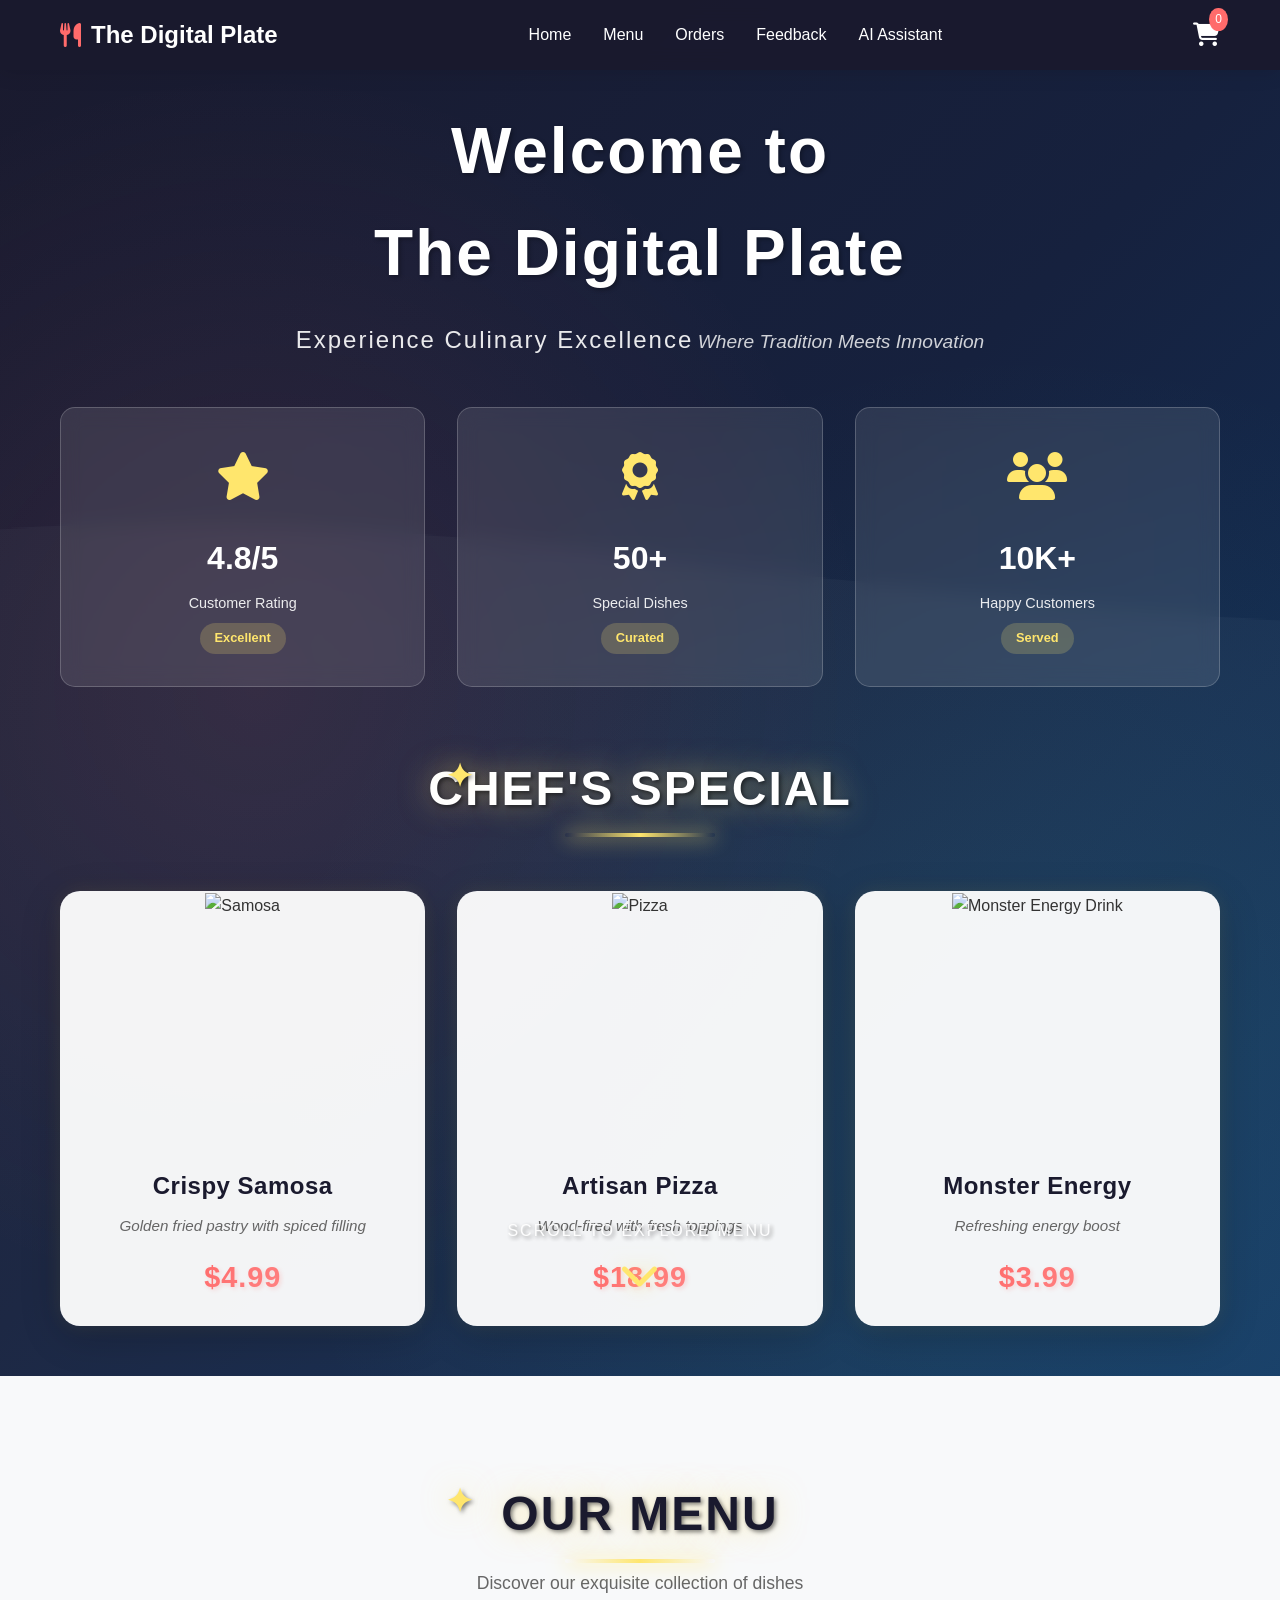
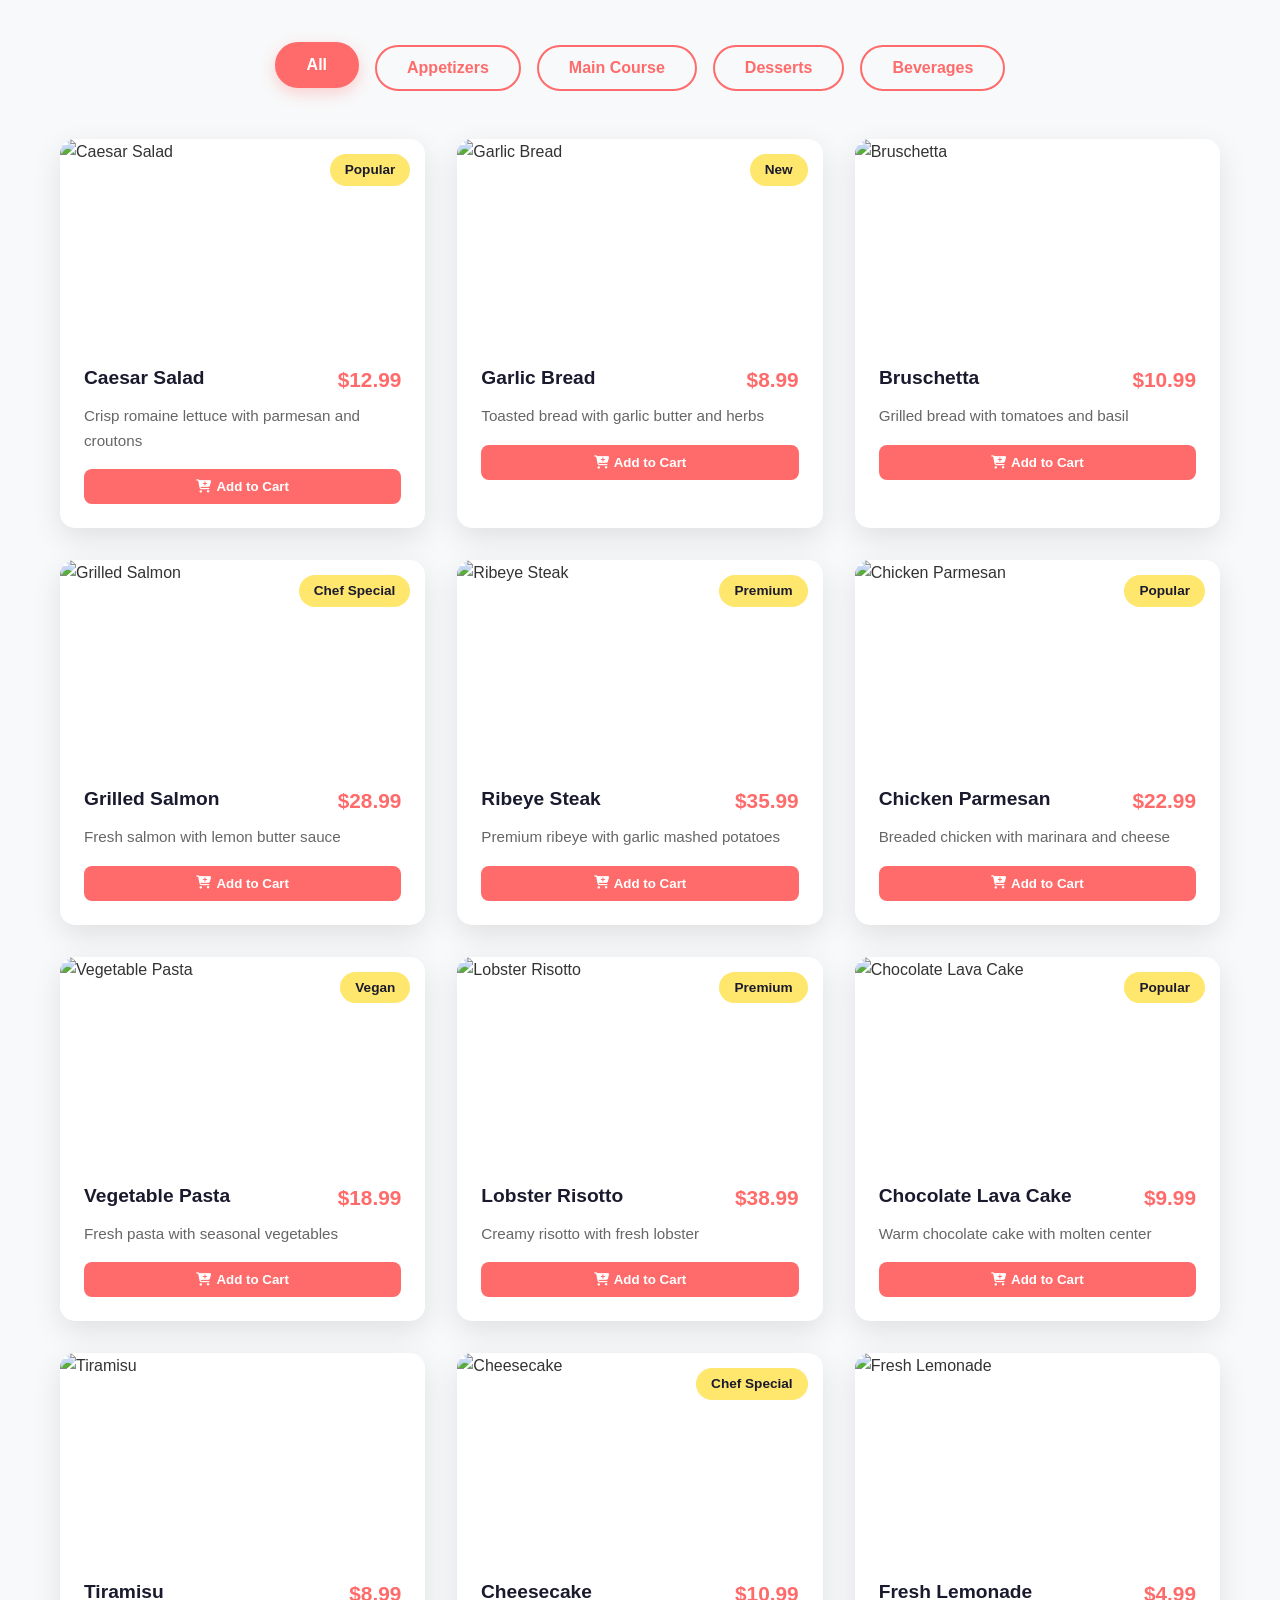
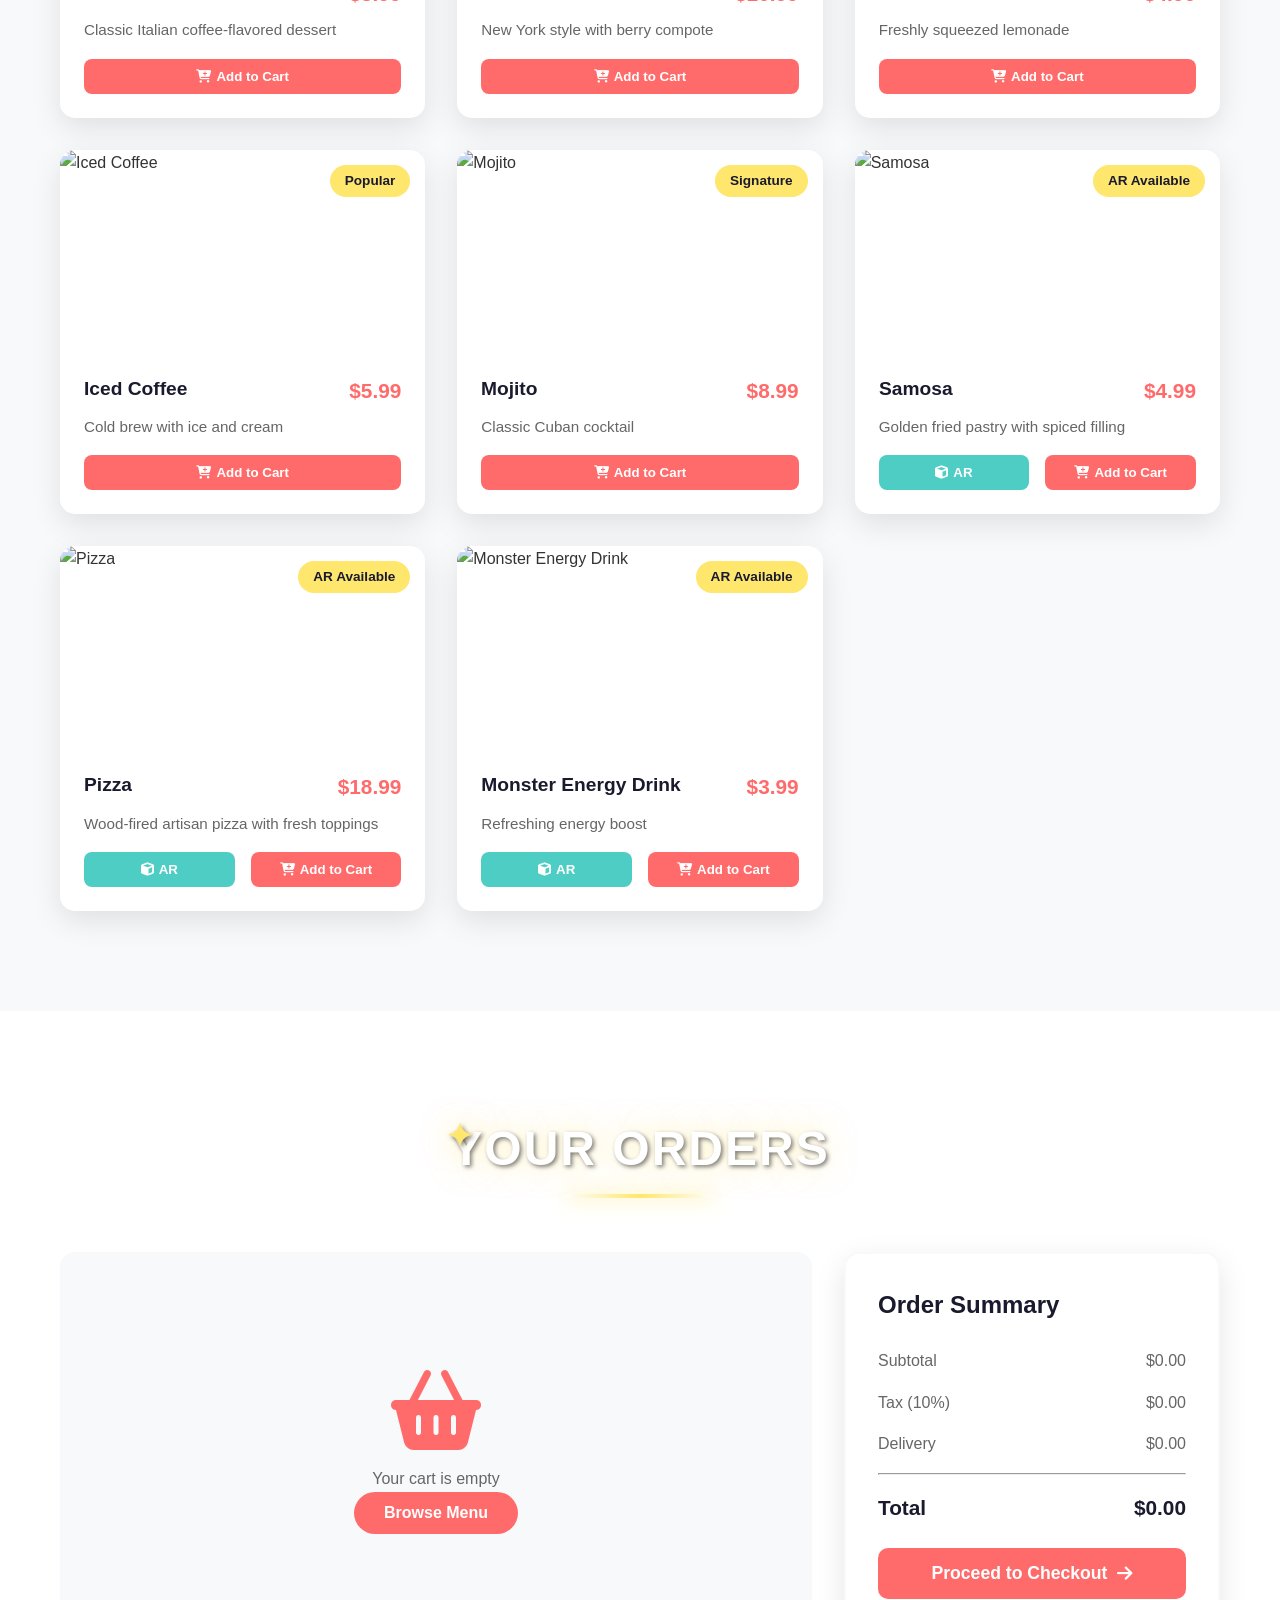
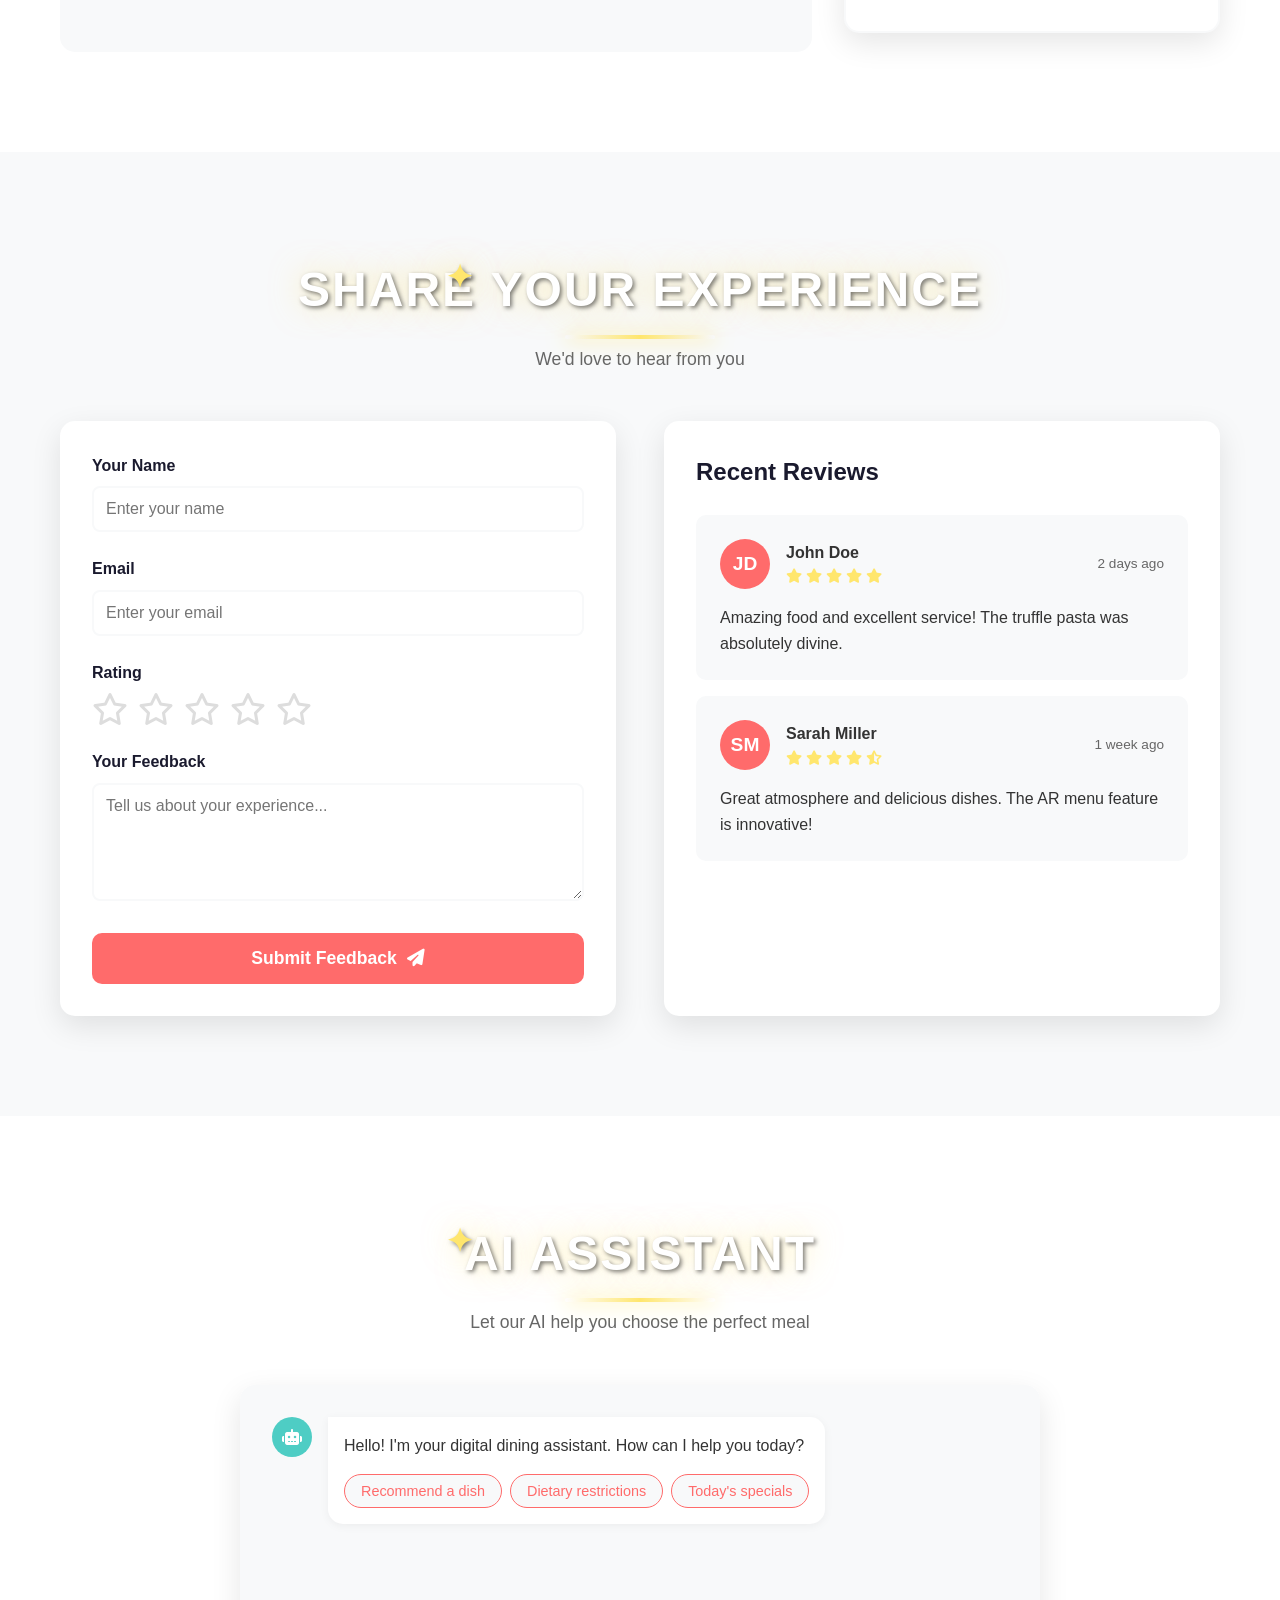
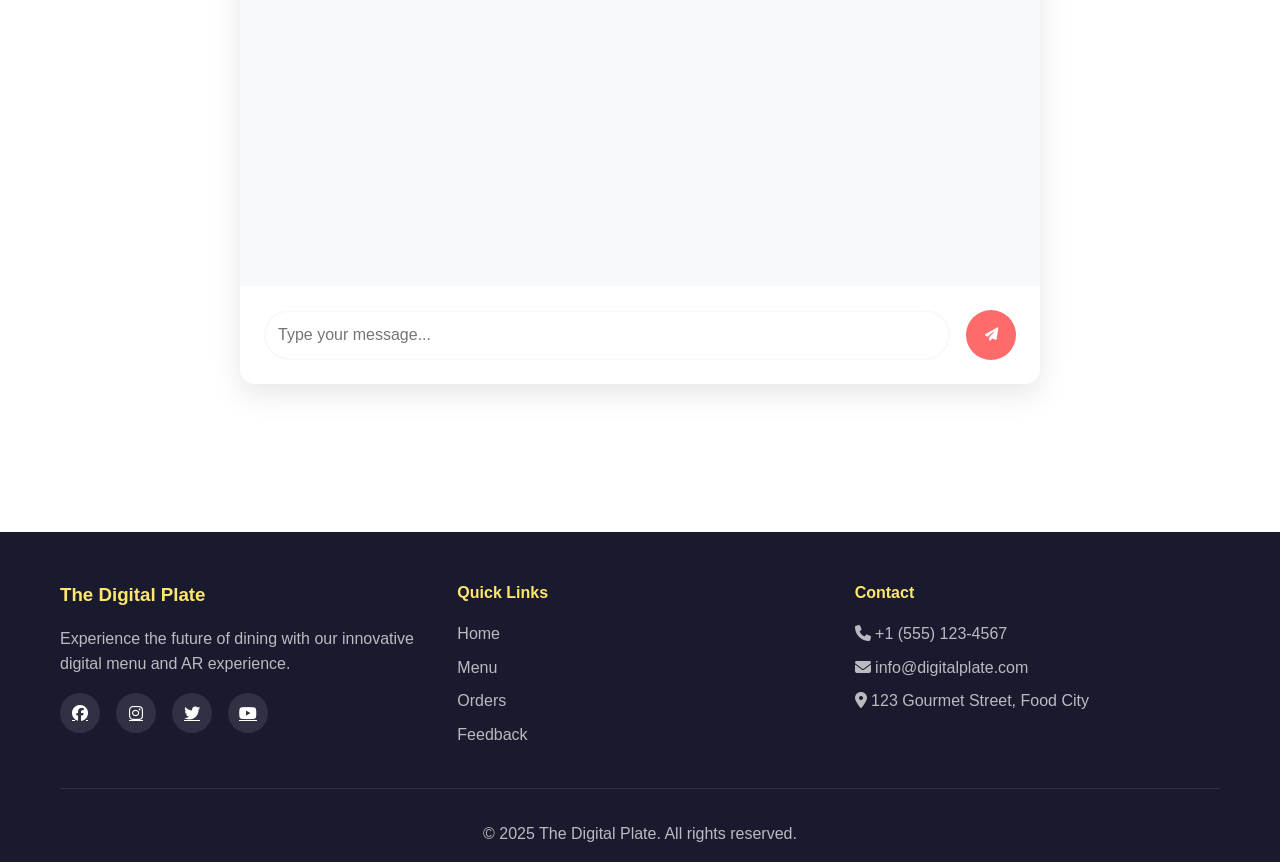
==== commit b5f7a88c: "AR environment created" ====
--- a/frontend/index.html
+++ b/frontend/index.html
@@ -72,11 +72,11 @@
             <div class="special-dishes">
                 <h2 class="section-title fade-in">Chef's Special</h2>
                 <div class="dishes-grid">
-                    <div class="dish-card special-card">
+                    <div class="dish-card">
                         <div class="dish-image">
                             <img src="images/samosa.jpg" alt="Samosa">
                             <div class="dish-overlay">
-                                <button class="btn-view-ar">
+                                <button class="btn-view-ar" data-dish="Samosa">
                                     <i class="fas fa-cube"></i> View in AR
                                 </button>
                             </div>
@@ -87,11 +87,11 @@
                             <span class="price">$4.99</span>
                         </div>
                     </div>
-                    <div class="dish-card special-card">
+                    <div class="dish-card">
                         <div class="dish-image">
                             <img src="images/pizza.jpg" alt="Pizza">
                             <div class="dish-overlay">
-                                <button class="btn-view-ar">
+                                <button class="btn-view-ar" data-dish="Pizza">
                                     <i class="fas fa-cube"></i> View in AR
                                 </button>
                             </div>
@@ -102,11 +102,11 @@
                             <span class="price">$18.99</span>
                         </div>
                     </div>
-                    <div class="dish-card special-card">
+                    <div class="dish-card">
                         <div class="dish-image">
                             <img src="images/Monster_Energy_Drink.jpg" alt="Monster Energy Drink">
                             <div class="dish-overlay">
-                                <button class="btn-view-ar">
+                                <button class="btn-view-ar" data-dish="Monster Energy Drink">
                                     <i class="fas fa-cube"></i> View in AR
                                 </button>
                             </div>
@@ -357,3 +357,4 @@
     <script src="script.js"></script>
 </body>
 </html>
+
--- a/frontend/styles.css
+++ b/frontend/styles.css
@@ -253,17 +253,6 @@
     }
 }
 
-@keyframes revealText {
-    from {
-        opacity: 0;
-        transform: translateY(30px);
-    }
-    to {
-        opacity: 1;
-        transform: translateY(0);
-    }
-}
-
 /* Info Cards */
 .info-cards {
     display: grid;
@@ -324,19 +313,19 @@
     animation: fadeIn 1s ease forwards;
 }
 
-@keyframes fadeIn {
-    to { opacity: 1; }
-}
-
 .fade-in-up {
     opacity: 0;
     animation: fadeInUp 0.8s ease forwards;
 }
 
+@keyframes fadeIn {
+    to { opacity: 1; }
+}
+
 @keyframes fadeInUp {
     from {
         opacity: 0;
-        transform: translateY(50px);
+        transform: translateY(30px);
     }
     to {
         opacity: 1;
@@ -393,15 +382,6 @@
     50% { opacity: 0.5; transform: translateX(-50%) translateX(-180px) scale(1.2); }
 }
 
-.fade-in {
-    opacity: 0;
-    animation: fadeIn 1s ease forwards;
-}
-
-@keyframes fadeIn {
-    to { opacity: 1; }
-}
-
 .dishes-grid {
     display: grid;
     grid-template-columns: repeat(auto-fit, minmax(300px, 1fr));
